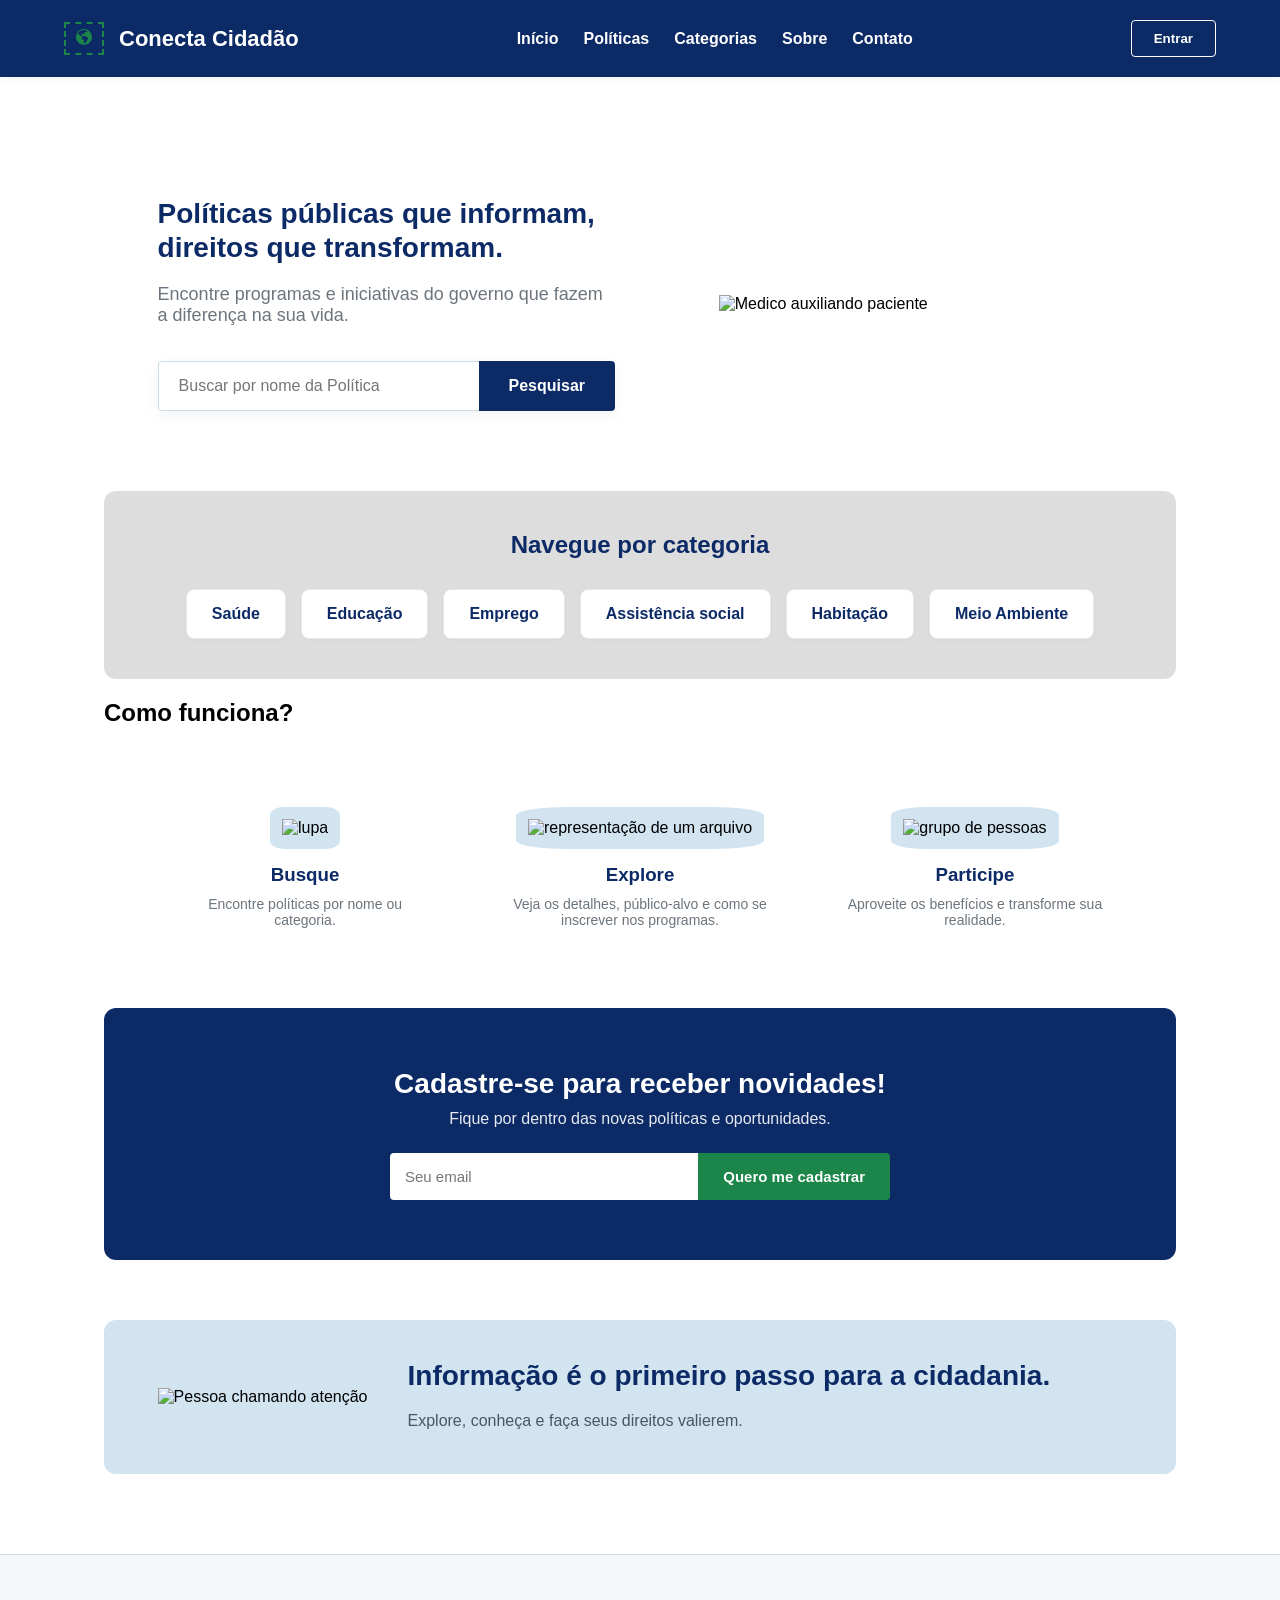
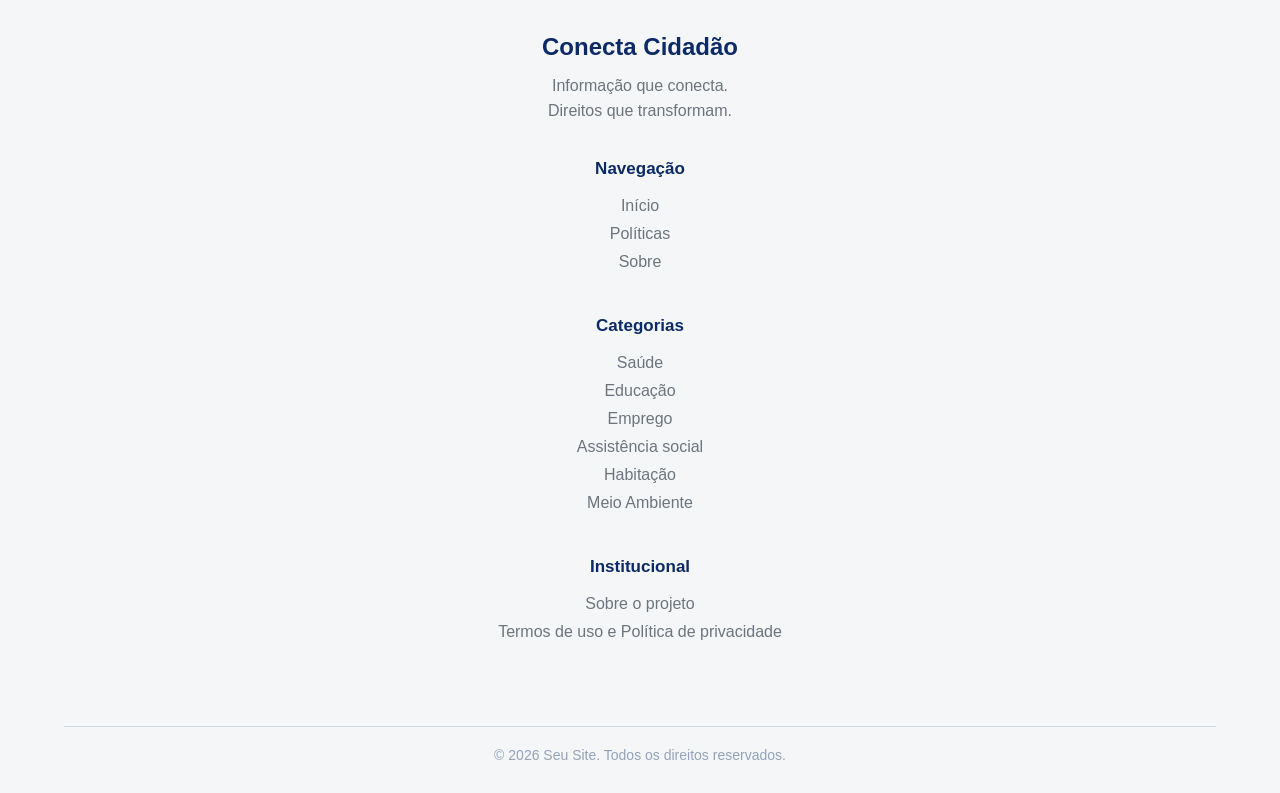
==== atividade-2-front/index.html @ ed6973dc "Add files via upload" ====
<!DOCTYPE html>
<html lang="pt-br">
<head>
    <meta charset="UTF-8">
    <meta name="viewport" content="width=device-width, initial-scale=1.0">
    <link rel="stylesheet" href="stylee.css">
    <title>Políticas Públicas</title>
</head>
<body>
    <!--menu -->
    <header>
        <div class="topo">
            <div class="logo-topo">
            <svg xmlns="http://www.w3.org/2000/svg" width="16" height="16" fill="currentColor" class="bi bi-globe-americas-fill" viewBox="0 0 16 16">
  <path fill-rule="evenodd" d="m8 0 .412.01A7.97 7.97 0 0 1 13.29 2a8.04 8.04 0 0 1 2.548 4.382 8 8 0 1 1-15.674 0 8 8 0 0 1 1.361-3.078A8 8 0 0 1 2.711 2 7.96 7.96 0 0 1 8 0m0 1a7 7 0 0 0-5.958 3.324C2.497 6.192 6.669 7.827 6.5 8c-.5.5-1.034.884-1 1.5.07 1.248 2.259.774 2.5 2 .202 1.032-1.051 3 0 3 1.5-.5 3.798-3.186 4-5 .138-1.242-2-2-3.5-2.5-.828-.276-1.055.648-1.5.5S4.5 5.5 5.5 5s1 0 1.5.5c1 .5.5-1 1-1.5.838-.838 3.16-1.394 3.605-2.001A6.97 6.97 0 0 0 8 1"/>
</svg>
            </div>
            <div class="title">
            <h1>Conecta Cidadão</h1>
            </div>
        </div>
        <nav class="menu-principal">
        <ul class="menu-itens">
            <li><a href="index.html">Início</a></li>
            <li><a href="politicas.html">Políticas</a></li>
            <li class="submenu">
                 <a href="categorias.html">Categorias</a>
                 <div class="submenu-conteudo">
                    <a href="categorias.html">Assistência Social</a>
                    <a href="categorias.html">Saúde</a>
                    <a href="categorias.html">Educação</a>
                    <a href="categorias.html">Segurança e cidadania</a>
                    <a href="categorias.html">Cultura</a>
                 </div>
            </li>
            <li><a href="sobre.html">Sobre</a></li>
            <li><a href="contato.html">Contato</a></li>
        </ul>
    </nav>
       <div class="botao-login">
            <button> <a href="login.html">Entrar</a></button>
       </div>
    </header>
    
    <!--banner tela inicial -->
    <main>
    <div class="banner">
        <div class="imagem-banner">
            <img src="../imagens/hospital.png" alt="Medico auxiliando paciente">
        </div>
        <div class="texto-banner">
            <h1>Políticas públicas que informam, <br> direitos que transformam.</h1>
            <p>Encontre programas e iniciativas do governo que fazem a diferença na sua vida.</p>
        
       <form action="/buscar" class="buscar-banner">
        <input type="search" name="buscar" id="campo-busca" placeholder="Buscar por nome da Política">
        <button type="submit">Pesquisar</button>
       </form>
       </div>
    </div>


    <!--menu com os icons-->
    <div class="menu-icons">
        <h2>Navegue por categoria</h2>
        <ul class="mini-menu">
            <li><a href="categorias.html">Saúde</a></li>
            <li><a href="categorias.html">Educação</a></li>
            <li><a href="categorias.html">Emprego</a></li>
            <li><a href="categorias.html">Assistência social</a></li>
            <li><a href="categorias.html">Habitação</a></li>
            <li><a href="categorias.html">Meio Ambiente</a></li>
        </ul>
    </div>

    <!--como funciona o site-->
    <section class="secao-funcionamento">
        <h2>Como funciona?</h2>
    <div class="funcionamento">
        <div class="busque">
            <img src="../imagens/lupa.png" alt="lupa">
            <h3>Busque</h3>
            <p>Encontre políticas por nome ou categoria.</p>
        </div>

        <div class="explore">
            <img src="../imagens/explorador-de-arquivos.png" alt="representação de um arquivo ">
            <h3>Explore</h3>
            <p>Veja os detalhes, público-alvo e como se inscrever nos programas.</p>
        </div>

        <div class="participe">
            <img src="../imagens/grupo.png" alt="grupo de pessoas">
            <h3>Participe</h3>
            <p>Aproveite os benefícios e transforme sua realidade.</p>
        </div>
    </div>
    </section>
    


    <!--secao para cadastro de  novidades-->
    <section class="secao-cadastro">
    <div class="cadastro-novidades">
        <h2>Cadastre-se para receber novidades!</h2>
        <p>Fique por dentro das novas políticas e oportunidades.</p>
        <form action="cadastro.html" class="inicio">
        <label for="campo-email"></label>
        <input type="email" name="email" id="campo-email" placeholder="Seu email">
        <button type="submit">Quero me cadastrar</button>
       </form>
    </div>
    </section>


    <!--lembrete de informação-->
    <section class="secao-lembrete">
    <div class="lembrete">
        <div class="texto-lembrete">
        <h2>Informação é o primeiro passo para a cidadania.</h2>
        <p>Explore, conheça e faça seus direitos valierem.</p>
        </div>
        <div class="imagem-lembrete">
        <img src="../imagens/e-mail.png" alt="Pessoa chamando atenção">
        </div>
    </div>
    </section>

    </main>


    <!--rodape-->
   <div class="roodape-geral">
        <div class="logo-rodape">
            <img src="#" alt="">
            <h2>Conecta Cidadão</h2>
            <p>Informação que conecta. <br> Direitos que transformam.</p>
        </div>
        <nav class="navegacao">
            <h3>Navegação</h3>
            <ul>
                <li><a href="index.html">Início</a></li>
                <li><a href="politicas.html">Políticas</a></li>
                <li><a href="sobre.html">Sobre</a></li>
            </ul>
        </nav>
        <nav class="categoria-rodape">
            <h3>Categorias</h3>
            <ul>
                <li><a href="categorias.html">Saúde</a></li>
                <li><a href="categorias.html">Educação</a></li>
                <li><a href="categorias.html">Emprego</a></li>
                <li><a href="categorias.html">Assistência social</a></li>
                <li><a href="categorias.html">Habitação</a></li>
                <li><a href="categorias.html">Meio Ambiente</a></li>
            </ul>
        </nav>
         <nav class="institucional-rodape">
            <h3>Institucional</h3>
            <ul>
                <li><a href="sobre.html">Sobre o projeto</a></li>
                <li><a href="termos.html">Termos de uso e Política de privacidade</a></li>
            </ul>
        </nav>
        <footer>
             <p class="copyright">&copy; 2026 Seu Site. Todos os direitos reservados.</p>
        </footer>
    </div>
</body>
</html>
---- atividade-2-front/stylee.css ----
@import url('https://fonts.cdnfonts.com/css/rawline');

/* RESET GLOBAL */
* {
    margin: 0;
    padding: 0;
    box-sizing: border-box;
    font-family: 'Rawline', sans-serif;
    text-decoration: none;
    list-style: none; 
}

body {
    background-color: #ffffff;
    display: block !important;
}

/* HEADER */
header {
    display: flex;
    justify-content: space-between;
    align-items: center;
    padding: 20px 5%;
    background-color: #0C2A66;
    box-shadow: 0 2px 10px rgba(0, 0, 0, 0.05);
    position: sticky;
    top: 0;
    z-index: 1000;
}

.topo {
    display: flex;
    align-items: center;
    gap: 15px;
}

.logo-topo {
    font-size: 12px;
    text-transform: uppercase;
    color: #1b854a;
    font-weight: bold;
    border: 2px dashed #1b854a;
    padding: 5px 10px;
}

.title h1 {
    font-size: 22px;
    color: #ffffff;
    font-weight: 800;
}

.menu-itens {
    display: flex;
    align-items: center;
    gap: 25px;
}

.menu-itens > li > a {
    color: #ffffff; 
    font-weight: 600;
    font-size: 16px;
    transition: color 0.3s;
}

.menu-itens > li > a:hover {
    color: #1b854a;
}

/* SUBMENU */
.submenu {
    position: relative;
}

.submenu-conteudo {
    display: none;
    position: absolute;
    top: 100%;
    left: 0;
    background-color: #ffffff;
    min-width: 220px;
    box-shadow: 0 4px 12px rgba(0,0,0,0.1);
    border-radius: 4px;
    padding: 10px 0;
    border-top: 10px solid transparent;
}

.menu-itens .submenu-conteudo a {
    color: #0C2A66 !important;
    padding: 10px 20px;
    display: block;
    font-size: 14px;
    font-weight: 500;
    transition: background 0.2s, color 0.2s;
}

.menu-itens .submenu-conteudo a:hover {
    background-color: #f4f6f8;
    color: #1b854a !important;
}

.submenu:hover .submenu-conteudo {
    display: block;
}

/* BOTÃO LOGIN (HEADER) */
.botao-login button {
    background-color: transparent;
    border: 1px solid #ffffff;
    border-radius: 4px;
    padding: 10px 22px;
    cursor: pointer;
    transition: all 0.3s;
}

.botao-login button a {
    color: #ffffff;
    font-weight: 600;
}

.botao-login button:hover {
    background-color: #1b854a;
    border-color: #1b854a;
}

/* BANNER */
.banner {
    padding: 80px 5%;
    max-width: 1200px;
    margin: 0 auto;
    text-align: left;
    display: flex;
    justify-content: space-between;
    align-items: center;
    gap: 50px;

}
.texto-banner {
    flex: 1;
}

.texto-banner h1 {
    order: 1;
    font-size: 52px;
    color: #0c2a66;
    line-height: 1.2;
    font-weight: 800;
    margin-bottom: 20px;
}

.texto-banner p {
    order: 1;
    font-size: 18px;
    color: #6c757d;
    margin-bottom: 35px;
    max-width: 600px;
}

.imagem-banner {
    order: 2;
    flex: 1;
    display: flex;
    justify-content: center;
}

.imagem-banner img {
    width: 100%;
    max-width: 350px;
}

/* FORMULÁRIO DE BUSCA */
.buscar-banner {
    display: flex;
    max-width: 600px;
    box-shadow: 0 4px 15px rgba(0, 0, 0, 0.05);
    border-radius: 4px;
    overflow: hidden;
}

.buscar-banner input {
    flex: 1;
    padding: 15px 20px;
    border: 1px solid #cbdce6;
    border-right: none;
    font-size: 16px;
    outline: none;
    border-radius: 4px 0 0 4px;
}

.buscar-banner button {
    background-color: #0c2a66;
    color: #ffffff;
    border: none;
    padding: 0 30px;
    font-size: 16px;
    font-weight: 600;
    cursor: pointer;
    transition: background 0.3s;
}

.buscar-banner button:hover {
    background-color: #1b854a;
}

/* CATEGORIAS / MINI ICONS */
.menu-icons {
    background-color: #dddddd;
    padding: 40px 5%;
    text-align: center;
    width: 100%;
    clear: both; 
    grid-column: 1 / -1;
    display: block;
    border-radius: 12px;
    margin-bottom: 20px;
}

.menu-icons h2 {
    color: #0c2a66;
    margin-bottom: 30px;
}

.mini-menu {
    display: flex;
    justify-content: center;
    flex-wrap: wrap;
    gap: 15px;
    max-width: 1000px;
    margin: 30px 0 auto;
    padding: 0;
}

.mini-menu li a {
    display: block;
    background-color: #ffffff;
    color: #0c2a66;
    padding: 15px 25px;
    border-radius: 8px;
    font-weight: 600;
    border: 1px solid #e2e8f0;
    box-shadow: 0 2px 5px rgba(0,0,0,0.02);
    transition: all 0.2s;
}

.mini-menu li a:hover {
    border-color: #1b854a;
    color: #1b854a;
    transform: translateY(-2px);
}

main > section {
    display: block !important;
    width: 100% !important;
    float: none !important;
    clear: both !important;
}
/* CARDS DE FUNCIONAMENTO */
.funcionamento {
    display: flex !important;
    flex-direction: row !important;
    justify-content: space-around;
    gap: 40px;
    max-width: 1200px;
    margin: 60px auto !important;
    padding: 0 5%;
    width: 100% !important;
    box-sizing: border-box;
  margin-bottom: 40px;
    
}

.funcionamento .busque,
.funcionamento .explore,
.funcionamento .participe {
    flex: 1;
    text-align: center;
    padding: 20px;
    display: block !important;
}

.funcionamento img {
    width: 90px;
    height: 90px;
    object-fit: contain;
    background-color: #d2e4f0;
    border-radius: 20%;
    padding: 12px; 
    margin-bottom: 15px;
}

.funcionamento h3 {
    color: #0c2a66;
    margin-bottom: 10px;
}

.funcionamento p {
    color: #6c757d;
    font-size: 14px;
}

/* CADASTRO DE NOVIDADES */
.cadastro-novidades {
    background-color: #0c2a66;
    color: #ffffff;
    text-align: center;
    padding: 60px 5%;       
    width: 100%;
    max-width: 100%;
    margin: 40px 0; 
    box-sizing: border-box;
    border-radius: 12px;
}

.cadastro-novidades h2 {
    font-size: 28px;
    margin-bottom: 10px;
    font-weight: 700;
}

.cadastro-novidades p {
    margin-bottom: 25px;
    opacity: 0.9;
    font-size: 16px;
}

.cadastro-novidades .inicio {
    display: flex;
    max-width: 500px;
    margin: 0 auto;
    width: 100%;
}

.cadastro-novidades input {
    flex: 1;
    padding: 15px;
    border: none;
    border-radius: 4px 0 0 4px;
    outline: none;
    font-size: 15px;
    color: #4a4a4a;
}

.cadastro-novidades button {
    background-color: #1b854a;
    color: #ffffff !important;
    border: none;
    padding: 0 25px;
    font-weight: 600;
    font-size: 15px;
    border-radius: 0 4px 4px 0;
    cursor: pointer;
    transition: background 0.3s;
    white-space: nowrap;
}

.cadastro-novidades button:hover {
    background-color: #137537;
}

/* LEMBRETE */
.lembrete {
    max-width: 1200px;
    margin: 60px auto 80px auto; 
    padding: 40px 5%;
    background-color: #d2e4f0;
    border-radius: 12px;
    display: flex;
    flex-direction: row-reverse; 
    justify-content: space-between;
    align-items: center;
    gap: 40px;
}


.texto-lembrete {
    flex: 1;
    text-align: left;
}

.lembrete h2 {
    color: #0c2a66;
    margin-bottom: 16px;
    font-size: 28px;
    font-weight: 800;
}

.lembrete p {
    color: #4a5568;
    font-size: 16px;
    line-height: 1.6;
}

.imagem-lembrete {
    display: flex;
    justify-content: center;
    align-items: center;
}

.imagem-lembrete img {
    width: 100%;
    max-width: 280px; 
    height: auto;
}

/* RODAPÉ GERAL */
.roodape-geral {
    background-color: #f4f6f8;
    border-top: 1px solid #cbdce6;

    padding: 60px 5% 30px;

    display: flex;
    justify-content: space-between;
    align-items: flex-start;

    gap: 50px;

    flex-wrap: wrap;
}

/* cada coluna */
.logo-rodape,
.navegacao,
.categoria-rodape,
.institucional-rodape {
    flex: 1;
    min-width: 180px;
}

/* logo */
.logo-rodape h2 {
    color: #0c2a66;
    margin-bottom: 12px;
    font-size: 24px;
}

.logo-rodape p {
    color: #6c757d;
    line-height: 1.6;
}

/* títulos */
.roodape-geral h3 {
    color: #0c2a66;
    margin-bottom: 18px;
    font-size: 17px;
}

/* listas */
.roodape-geral ul li {
    margin-bottom: 10px;
}

.roodape-geral ul li a {
    color: #6c757d;
    transition: color 0.3s;
}

.roodape-geral ul li a:hover {
    color: #1b854a;
}

/* copyright */
footer {
    width: 100%;

    margin-top: 40px;
    padding-top: 20px;

    border-top: 1px solid #cbdce6;

    text-align: center;

    color: #94a3b8;
    font-size: 14px;
}

/* SEÇÃO DE FORMULÁRIO / PÁGINA DE CADASTRO */
body > div:not(.roodape-geral) {
    max-width: 1100px;
    margin: 60px auto;
    padding: 0 5%;
    display: flex;
    background-color: #ffffff;
    box-shadow: 0 4px 20px rgba(0, 0, 0, 0.08);
    border-radius: 8px;
    overflow: hidden;
}

body > div:not(.roodape-geral) > div:first-child {
    flex: 1;
    background-color: #d2e4f0;
    display: flex;
    align-items: center;
    justify-content: center;
}

body > div:not(.roodape-geral) > div:first-child img {
    max-width: 80%;
    height: auto;
}

.form {
    flex: 1.2;
    padding: 40px;
}

.form-header {
    display: flex;
    justify-content: space-between;
    align-items: center;
    margin-bottom: 30px;
    border-bottom: 2px solid #f4f6f8;
    padding-bottom: 15px;
}

.form-header .title h1 {
    font-size: 28px;
    color: #0c2a66;
    font-weight: 800;
}

.login-button button {
    background-color: transparent;
    border: 1px solid #0c2a66;
    padding: 7px 15px;
    border-radius: 4px;
    cursor: pointer;
    transition: all 0.3s;
}

.login-button button a {
    color: #0c2a66;
    font-weight: 600;
    font-size: 14px;
}

.login-button button:hover {
    background-color: #0c2a66;
}

.login-button button:hover a {
    color: #ffffff;
}

/* GRID DE INPUTS */
.input-group {
    display: grid;
    grid-template-columns: 1fr 1fr;
    gap: 20px;
    margin-bottom: 25px;
}

.input-box {
    display: flex;
    flex-direction: column;
}

.input-box label {
    font-size: 14px;
    font-weight: 600;
    color: #0c2a66;
    margin-bottom: 6px;
}

.input-box input {
    padding: 12px;
    border: 1px solid #cbdce6;
    border-radius: 4px;
    font-size: 14px;
    color: #4a4a4a;
    outline: none;
    transition: border-color 0.2s;
}

.input-box input:focus {
    border-color: #1b854a;
}

/* GÊNERO (RADIO BUTTONS) */
.gender-inputs {
    margin-bottom: 30px;
}

.gender-title h6 {
    font-size: 15px;
    font-weight: 600;
    color: #0c2a66;
    margin-bottom: 12px;
}

.gender-group {
    display: grid;
    grid-template-columns: 1fr 1fr;
    gap: 12px;
}

.gender-input {
    display: flex;
    align-items: center;
    gap: 8px;
    background-color: #f8f9fa;
    padding: 10px 15px;
    border-radius: 4px;
    border: 1px solid #e2e8f0;
}

.gender-input input[type="radio"] {
    accent-color: #1b854a;
    cursor: pointer;
    width: 16px;
    height: 16px;
}

.gender-input label {
    font-size: 14px;
    color: #4a4a4a;
    cursor: pointer;
    user-select: none;
}

/* BOTÃO ENVIAR (CONTINUAR) */
.button button {
    width: 100%;
    background-color: #1b854a;
    border: none;
    padding: 14px;
    border-radius: 4px;
    cursor: pointer;
    transition: background 0.3s;
}

.button button a {
    color: #ffffff;
    font-size: 16px;
    font-weight: 600;
    display: block;
    width: 100%;
}

.button button:hover {
    background-color: #137537;
}

/* SEÇÃO PRINCIPAL (CONTEÚDO / POLÍTICA) */
main {
    max-width: 1200px;
    margin: 40px auto;
    padding: 0 5%;
    display: grid;
    grid-template-columns: 2fr 1fr;
    gap: 40px;
}

.texto-politica, 
.avisos, 
.direcionamento {
    grid-column: 1;
}

/* ==========================================================================
   4. DETALHES DA POLÍTICA & BLOCOS DE AVISO
   ========================================================================== */
/* Bloco de Descrição */
.texto-politica {
    background-color: #ffffff;
    padding: 35px;
    border-radius: 8px;
    box-shadow: 0 4px 15px rgba(0, 0, 0, 0.03);
    margin-bottom: 30px;
}

.texto-politica h2 {
    font-size: 28px;
    color: #0c2a66;
    margin-bottom: 15px;
    font-weight: 800;
}

.texto-politica p {
    font-size: 16px;
    color: #555555;
    line-height: 1.7;
}

/* Seção de Avisos (Público-Alvo, Inscrição, Prazos) */
.avisos {
    display: grid;
    grid-template-columns: repeat(3, 1fr);
    gap: 20px;
    margin-bottom: 30px;
}

.avisos > div {
    background-color: #ffffff;
    padding: 25px 20px;
    border-radius: 8px;
    text-align: center;
    box-shadow: 0 4px 15px rgba(0, 0, 0, 0.03);
    border-top: 4px solid #0c2a66; 
}


.avisos .inscricao { border-top-color: #1b854a; } 
.avisos .prazos { border-top-color: #0C2A66; }

.avisos img {
    width: 90px;
    height: 90px;
    background-color: #f4f6f8;
    border-radius: 10%;
    margin-bottom: 15px;
}

.avisos h1 {
    font-size: 16px;
    color: #0c2a66;
    margin-bottom: 10px;
    font-weight: 700;
}

.avisos p {
    font-size: 14px;
    color: #6c757d;
}

/* ==========================================================================
   5. BARRA LATERAL (RESUMO RÁPIDO)
   ========================================================================== */
.resumo {
    background-color: #ffffff;
    padding: 30px;
    border-radius: 8px;
    box-shadow: 0 4px 15px rgba(0, 0, 0, 0.03);
    align-self: start; 
}

.resumo h2 {
    font-size: 20px;
    color: #0c2a66;
    margin-bottom: 25px;
    font-weight: 800;
    border-bottom: 2px solid #f4f6f8;
    padding-bottom: 10px;
}

.resumo img {
    width: 70px;
    height: 70px;
    vertical-align: middle;
    margin-right: 8px;
    background-color: #d2e4f0;
    border-radius: 15%;
    display: inline-block;
}

.resumo h3 {
    font-size: 14px;
    color: #0c2a66;
    display: inline-block;
    vertical-align: middle;
    font-weight: 700;
}

.resumo p {
    font-size: 14px;
    color: #6c757d;
    margin-left: 30px;
}

.resumo hr {
    border: 0;
    border-top: 1px solid #f4f6f8;
    margin-bottom: 15px;
}

.resumo hr:last-of-type {
    display: none; 
}

/* ==========================================================================
   6. DIRECIONAMENTO / CADASTRO (CALL TO ACTION)
   ========================================================================== */
.direcionamento, .cadastro {
    background-color: #0c2a66;
    color: #ffffff;
    padding: 40px;
    border-radius: 8px;
    text-align: center;
    margin-top: 20px;
}

.direcionamento h2, .cadastro h2 {
    font-size: 24px;
    margin-bottom: 10px;
    font-weight: 700;
}

.direcionamento p, .cadastro p {
    font-size: 16px;
    margin-bottom: 25px;
    opacity: 0.9;
}

.direcionamento button, .cadastro button {
    background-color: #1b854a;
    border: none;
    padding: 14px 35px;
    border-radius: 4px;
    cursor: pointer;
    transition: background 0.3s;
}

.direcionamento button a, .cadastro button a {
    color: #ffffff;
    font-size: 16px;
    font-weight: 600;
    text-decoration: none;
}

.direcionamento button:hover, .cadastro button:hover {
    background-color: #137537;
}

/* ==========================================================================
   7. TELA DE LOGIN
   ========================================================================== */
.login-login {
    display: flex;
    justify-content: center;
    align-items: center;
    min-height: 100vh;
    padding: 40px 20px;
}

.login-principal {
    background-color: #ffffff;
    width: 100%;
    max-width: 420px;
    padding: 40px;
    border-radius: 8px;
    box-shadow: 0 4px 25px rgba(0, 0, 0, 0.06);
}

/* Título Login do Form */
form.login-principal h1 {
    font-size: 32px;
    color: #0c2a66;
    font-weight: 800;
    margin-bottom: 30px;
    text-align: center;
}

/* Estrutura dos campos com ícones internos */
.usuario, .senha-usuario {
    position: relative;
    margin-bottom: 20px;
}

.usuario input, .senha-usuario input {
    width: 100%;
    padding: 14px 16px 14px 45px;
    border: 1px solid #cbdce6;
    border-radius: 4px;
    font-size: 15px;
    color: #4a4a4a;
    outline: none;
    background-color: #ffffff;
    transition: border-color 0.2s, box-shadow 0.2s;
}

.usuario input:focus, .senha-usuario input:focus {
    border-color: #0c2a66;
    box-shadow: 0 0 0 3px rgba(12, 42, 102, 0.1);
}

/* Posicionamento dos SVGs dentro dos inputs */
.usuario svg, .senha-usuario svg {
    position: absolute;
    left: 16px;
    top: 50%;
    transform: translateY(-50%);
    color: #a0aec0;
    pointer-events: none; 
    transition: color 0.2s;
}

.usuario input:focus + svg, .senha-usuario input:focus + svg {
    color: #0c2a66; /
}

/* Opções de Lembrar senha e Esqueci minha senha */
.lembrar-senha {
    display: flex;
    justify-content: space-between;
    align-items: center;
    font-size: 14px;
    margin-bottom: 25px;
}

.lembrar-senha label {
    display: flex;
    align-items: center;
    gap: 8px;
    color: #6c757d;
    cursor: pointer;
    user-select: none;
}

.lembrar-senha input[type="checkbox"] {
    accent-color: #0c2a66; 
    width: 16px;
    height: 16px;
    cursor: pointer;
}

.lembrar-senha a {
    color: #0c2a66;
    font-weight: 600;
    text-decoration: none;
}

.lembrar-senha a:hover {
    color: #1b854a;
    text-decoration: underline;
}

/* Botão de Enviar Login (Azul Escuro da Marca) */
button.login-principal {
    width: 100%;
    background-color: #0c2a66;
    color: #ffffff;
    border: none;
    padding: 14px;
    font-size: 16px;
    font-weight: 600;
    border-radius: 4px;
    cursor: pointer;
    transition: background 0.3s;
    margin-bottom: 25px;
}

button.login-principal:hover {
    background-color: #1b854a; 
}

/* Texto de direcionamento para o Cadastro */
.direcionamento-cadastro {
    text-align: center;
    font-size: 14px;
    color: #6c757d;
    border-top: 1px solid #f4f6f8;
    padding-top: 20px;
}

.direcionamento-cadastro a {
    color: #1b854a;
    font-weight: 700;
    text-decoration: none;
}

.direcionamento-cadastro a:hover {
    color: #137537;
    text-decoration: underline;
}

/* ==========================================================================
   8. BANNER DA PÁGINA
   ========================================================================== */
.banner-politica {
    padding: 60px 5% 40px 5%;
    max-width: 1200px;
    margin: 0 auto;
    text-align: left;
}

.banner-politica h1 {
    font-size: 38px;
    color: #0c2a66;
    line-height: 1.2;
    font-weight: 800;
    margin-bottom: 15px;
}

.banner-politica p {
    font-size: 16px;
    color: #6c757d;
    max-width: 600px;
}

/* ==========================================================================
   9. SISTEMA DE FILTRO E BUSCA
   ========================================================================== */
.pesquisar-politicas {
    max-width: 1200px;
    margin: 0 auto 40px auto;
    padding: 0 5%;
    display: flex;
    align-items: center;
    flex-wrap: wrap;
    gap: 20px;
}

/* Caixa de Pesquisa */
.pesquisar-politicas form {
    display: flex;
    flex: 2;
    min-width: 300px;
    box-shadow: 0 2px 8px rgba(0, 0, 0, 0.04);
}

.pesquisar-politicas input[type="search"] {
    flex: 1;
    padding: 14px 20px;
    border: 1px solid #cbdce6;
    border-right: none;
    font-size: 15px;
    outline: none;
    border-radius: 4px 0 0 4px;
    background-color: #ffffff;
}

.pesquisar-politicas form button {
    background-color: #0c2a66;
    color: #ffffff;
    border: none;
    padding: 0 25px;
    font-size: 15px;
    font-weight: 600;
    cursor: pointer;
    border-radius: 0 4px 4px 0;
    transition: background 0.3s;
}

.pesquisar-politicas form button:hover {
    background-color: #1b854a;
}

/* Caixa de Seleção de Categorias (Select) */
.pesquisar-politicas label {
    font-size: 15px;
    font-weight: 600;
    color: #0c2a66;
    margin-left: auto; 
}

.pesquisar-politicas select {
    padding: 13px 20px;
    border: 1px solid #cbdce6;
    background-color: #ffffff;
    color: #4a4a4a;
    font-size: 15px;
    border-radius: 4px;
    outline: none;
    cursor: pointer;
    min-width: 200px;
    box-shadow: 0 2px 8px rgba(0, 0, 0, 0.04);
}

.pesquisar-politicas select:focus {
    border-color: #1b854a;
}

/* ==========================================================================
   10. GRID DOS CARDS DE CATEGORIAS
   ========================================================================== */
body > section:not(.roodape-geral) {
    max-width: 1200px;
    margin: 0 auto 80px auto;
    padding: 0 5%;
    display: grid;
    grid-template-columns: repeat(3, 1fr); 
    gap: 30px;
}

.card-categoria {
    background-color: #ffffff;
    border-radius: 8px;
    padding: 30px;
    box-shadow: 0 4px 15px rgba(0, 0, 0, 0.04);
    display: flex;
    flex-direction: column;
    border: 1px solid #e2e8f0;
    transition: transform 0.3s ease, box-shadow 0.3s ease;
}

.card-categoria:hover {
    transform: translateY(-5px);
    box-shadow: 0 8px 25px rgba(12, 42, 102, 0.08);
}

/* Ícone do Card */
.card-categoria img {
    width: 44px;
    height: 44px;
    background-color: #d2e4f0;
    border-radius: 50%;
    margin-bottom: 20px;
}

/* Nome da Categoria (Ex: Categoria Saúde) */
.card-categoria h3 {
    font-size: 13px;
    text-transform: uppercase;
    color: #1b854a;
    font-weight: 700;
    letter-spacing: 0.5px;
    margin-bottom: 8px;
    line-height: 1.3;
}

/* Título Principal da Política */
.card-categoria h2 {
    font-size: 20px;
    color: #0c2a66;
    font-weight: 800;
    margin-bottom: 12px;
    line-height: 1.4;
}

/* Descrição Interna */
.card-categoria p {
    font-size: 14px;
    color: #6c757d;
    margin-bottom: 25px;
    flex-grow: 1; 
}

/* Botão "Ver detalhes" */
.card-categoria button {
    background-color: transparent;
    border: 1px solid #0c2a66;
    border-radius: 4px;
    padding: 10px;
    width: 100%;
    cursor: pointer;
    transition: background 0.3s, border-color 0.3s;
}

.card-categoria button a {
    color: #0c2a66;
    font-weight: 600;
    font-size: 14px;
    display: block;
    width: 100%;
    text-decoration: none;
}

.card-categoria button:hover {
    background-color: #0c2a66;
}

.card-categoria button:hover a {
    color: #ffffff;
}



/* ==========================================================================
   3. SEÇÃO INTRODUTÓRIA (TITLE-SOBRE)
   ========================================================================== */
main {
    max-width: 1200px;
    margin: 40px auto 80px auto;
    padding: 0 5%;
}


main.main-institucional {
    max-width: 900px;
}

.title-sobre {
    background-color: #ffffff;
    padding: 40px;
    border-radius: 8px;
    box-shadow: 0 4px 15px rgba(0, 0, 0, 0.03);
    text-align: left;
}

.title-sobre img {
    width: 50px;
    height: 50px;
    background-color: #d2e4f0;
    border-radius: 50%;
    margin-bottom: 15px;
}

.title-sobre h1 {
    font-size: 32px;
    color: #0c2a66;
    font-weight: 800;
    margin-bottom: 15px;
}

.title-sobre hr {
    border: 0;
    height: 3px;
    background-color: #1b854a;
    width: 60px;
    margin-bottom: 20px;
}

.title-sobre p {
    font-size: 16px;
    color: #555555;
    line-height: 1.8;
}

/* Divisória principal entre a introdução e os cards */
main > hr {
    border: 0;
    border-top: 1px solid #cbdce6;
    margin: 40px 0;
}

/* ==========================================================================
   4. GRID DE PROGRAMAS (CARDS-SOBRE)
   ========================================================================== */
.cards-sobre {
    display: grid;
    grid-template-columns: repeat(3, 1fr);
    gap: 30px;
}

.cards-title {
    background-color: #ffffff;
    padding: 30px;
    border-radius: 8px;
    border-left: 4px solid #0c2a66;
    box-shadow: 0 4px 15px rgba(0, 0, 0, 0.03);
    transition: transform 0.3s ease, box-shadow 0.3s ease;
}

.cards-title:hover {
    transform: translateY(-5px);
    box-shadow: 0 8px 25px rgba(12, 42, 102, 0.06);
}

.cards-title h2 {
    font-size: 20px;
    color: #0c2a66;
    font-weight: 700;
    margin-bottom: 12px;
}

.cards-title p {
    font-size: 14px;
    color: #6c757d;
    line-height: 1.6;
}

.cards-sobre > hr {
    display: none;
}

.cards-sobre > p {
    grid-column: 1 / -1; 
    background-color: #0c2a66;
    color: #ffffff;
    padding: 30px;
    border-radius: 8px;
    text-align: center;
    font-size: 16px;
    font-weight: 500;
    margin-top: 20px;
    box-shadow: 0 4px 15px rgba(12, 42, 102, 0.1);
}

/* ==========================================================================
   5. BLOCOS INSTITUCIONAIS (TERMOS E PRIVACIDADE)
   ========================================================================== */
.termos-uso, .privacidade {
    background-color: #ffffff;
    padding: 40px;
    border-radius: 8px;
    box-shadow: 0 4px 15px rgba(0, 0, 0, 0.03);
    margin-bottom: 40px;
}

.termos-uso h1, .privacidade h1 {
    font-size: 28px;
    color: #0c2a66;
    font-weight: 800;
    margin-bottom: 30px;
    border-bottom: 2px solid #f4f6f8;
    padding-bottom: 15px;
}

.termos-uso ol, .privacidade ol {
    list-style-position: inside;
}

.termos-uso ol > li, .privacidade ol > li {
    margin-bottom: 30px;
    font-size: 18px;
    color: #0c2a66;
    font-weight: 700;
}

.termos-uso ol > li:last-child, .privacidade ol > li:last-child {
    margin-bottom: 0;
}

.termos-uso h2, .privacidade h2 {
    font-size: 18px;
    color: #0c2a66;
    display: inline;
    font-weight: 700;
}

.termos-uso p, .privacidade p {
    font-size: 15px;
    color: #555555;
    font-weight: 400;
    line-height: 1.7;
    margin-top: 10px; /* Aumentado para dar o espaçamento correto sem precisar usar <br> */
    text-align: justify;
}

/* ==========================================================================
   6. LISTAS INTERNAS E ALERTAS
   ========================================================================== */
.privacidade ul {
    list-style-type: square;
    margin-left: 20px;
    margin-top: 10px;
}

.privacidade ul li {
    font-size: 15px;
    color: #555555;
    font-weight: 400;
    margin-bottom: 12px;
    line-height: 1.6;
    padding-left: 5px;
}

.privacidade ul li:last-child {
    margin-bottom: 0;
}

.privacidade ol > li:nth-child(4) {
    background-color: #fff5f5;
    border-left: 4px solid #e53e3e;
    padding: 20px;
    border-radius: 0 4px 4px 0;
}

.privacidade ol > li:nth-child(4) h2 {
    color: #c53030;
}

.privacidade ol > li:nth-child(4) p {
    color: #9b2c2c;
}

/* ==========================================================================
   7. CSS DE LOGIN COMPLEMENTAR
   ========================================================================== */
.login {
    display: flex;
    justify-content: center;
    align-items: center;
    min-height: calc(100vh - 290px);
    padding: 40px 20px;
}

.login-principal {
    background-color: #ffffff;
    width: 100%;
    max-width: 420px;
    padding: 40px;
    border-radius: 8px;
    box-shadow: 0 4px 25px rgba(0, 0, 0, 0.06);
}


.funcionamento {
    display: flex;
    justify-content: center;
    align-items: flex-start;
    gap: 40px;

    flex-wrap: wrap; 
}
.secao-funcionamento,
.secao-cadastro {
    display: block !important;
    width: 100% !important;
}

.secao-cadastro {
    margin-top: 40px !important;
    clear: both !important;
}

main {
    display: block !important;
}
/* ==========================================================================
   8. MEDIA QUERIES (OTIMIZADAS E UNIFICADAS)
   ========================================================================== */

/* DISPOSITIVOS MÉDIOS (TABLETS - max-width: 992px) */
@media (max-width: 992px) {
    main {
        grid-template-columns: 1fr;
    }

    .texto-politica, 
    .avisos, 
    .direcionamento,
    .resumo {
        grid-column: 1;
    }

    .resumo {
        grid-row: auto;
    }

    .avisos {
        grid-template-columns: 1fr;
    }

    body > section:not(.roodape-geral) {
        grid-template-columns: repeat(2, 1fr);
    }

    .cards-sobre {
        grid-template-columns: repeat(2, 1fr);
    }
}

/* DISPOSITIVOS MÓVEIS (CELULARES - max-width: 768px) */
@media (max-width: 768px) {
    header {
        flex-direction: column;
        gap: 15px;
    }

    .menu-itens {
        flex-wrap: wrap;
        justify-content: center;
    }


    .banner {
        flex-direction: column;

        text-align: center;
    }

    .texto-banner h1 {
        font-size: 38px;
    }

}

    .banner h1, .banner-politica h1 {
        font-size: 28px;
    }

     .funcionamento {
        flex-direction: column;
        align-items: center;
    }

    .funcionamento .busque,
    .funcionamento .explore,
    .funcionamento .participe {
        max-width: 300px;
    }



    .roodape-geral {
        flex-direction: column;

        align-items: center;

        text-align: center;

        gap: 35px;
    }

    .logo-rodape,
    .navegacao,
    .categoria-rodape,
    .institucional-rodape {
        width: 100%;
        max-width: 300px;
    }

    footer {
        text-align: center;
    

    .login {
        padding: 20px 15px;
    }

    .login-principal {
        padding: 30px 20px;
    }

    .lembrar-senha {
        flex-direction: column;
        align-items: flex-start;
        gap: 12px;
    }

    .pesquisar-politicas {
        flex-direction: column;
        align-items: stretch;
    }

    .pesquisar-politicas label {
        margin-left: 0;
    }

    body > section:not(.roodape-geral) {
        grid-template-columns: 1fr;
        gap: 20px;
    }

    .title-sobre {
        padding: 25px 20px;
    }

    .title-sobre h1 {
        font-size: 26px;
    }

    .cards-sobre {
        grid-template-columns: 1fr;
        gap: 20px;
    }

    .cards-title {
        padding: 20px;
    }

    .termos-uso, .privacidade {
        padding: 25px 20px;
    }

    .termos-uso h1, .privacidade h1 {
        font-size: 24px;
    }

    .termos-uso h2, .privacidade h2 {
        font-size: 16px;
    }

    .termos-uso p, .privacidade p, .privacidade ul li {
        font-size: 14px;
        text-align: left; /* Remove o justificamento em telas pequenas */
    }
}
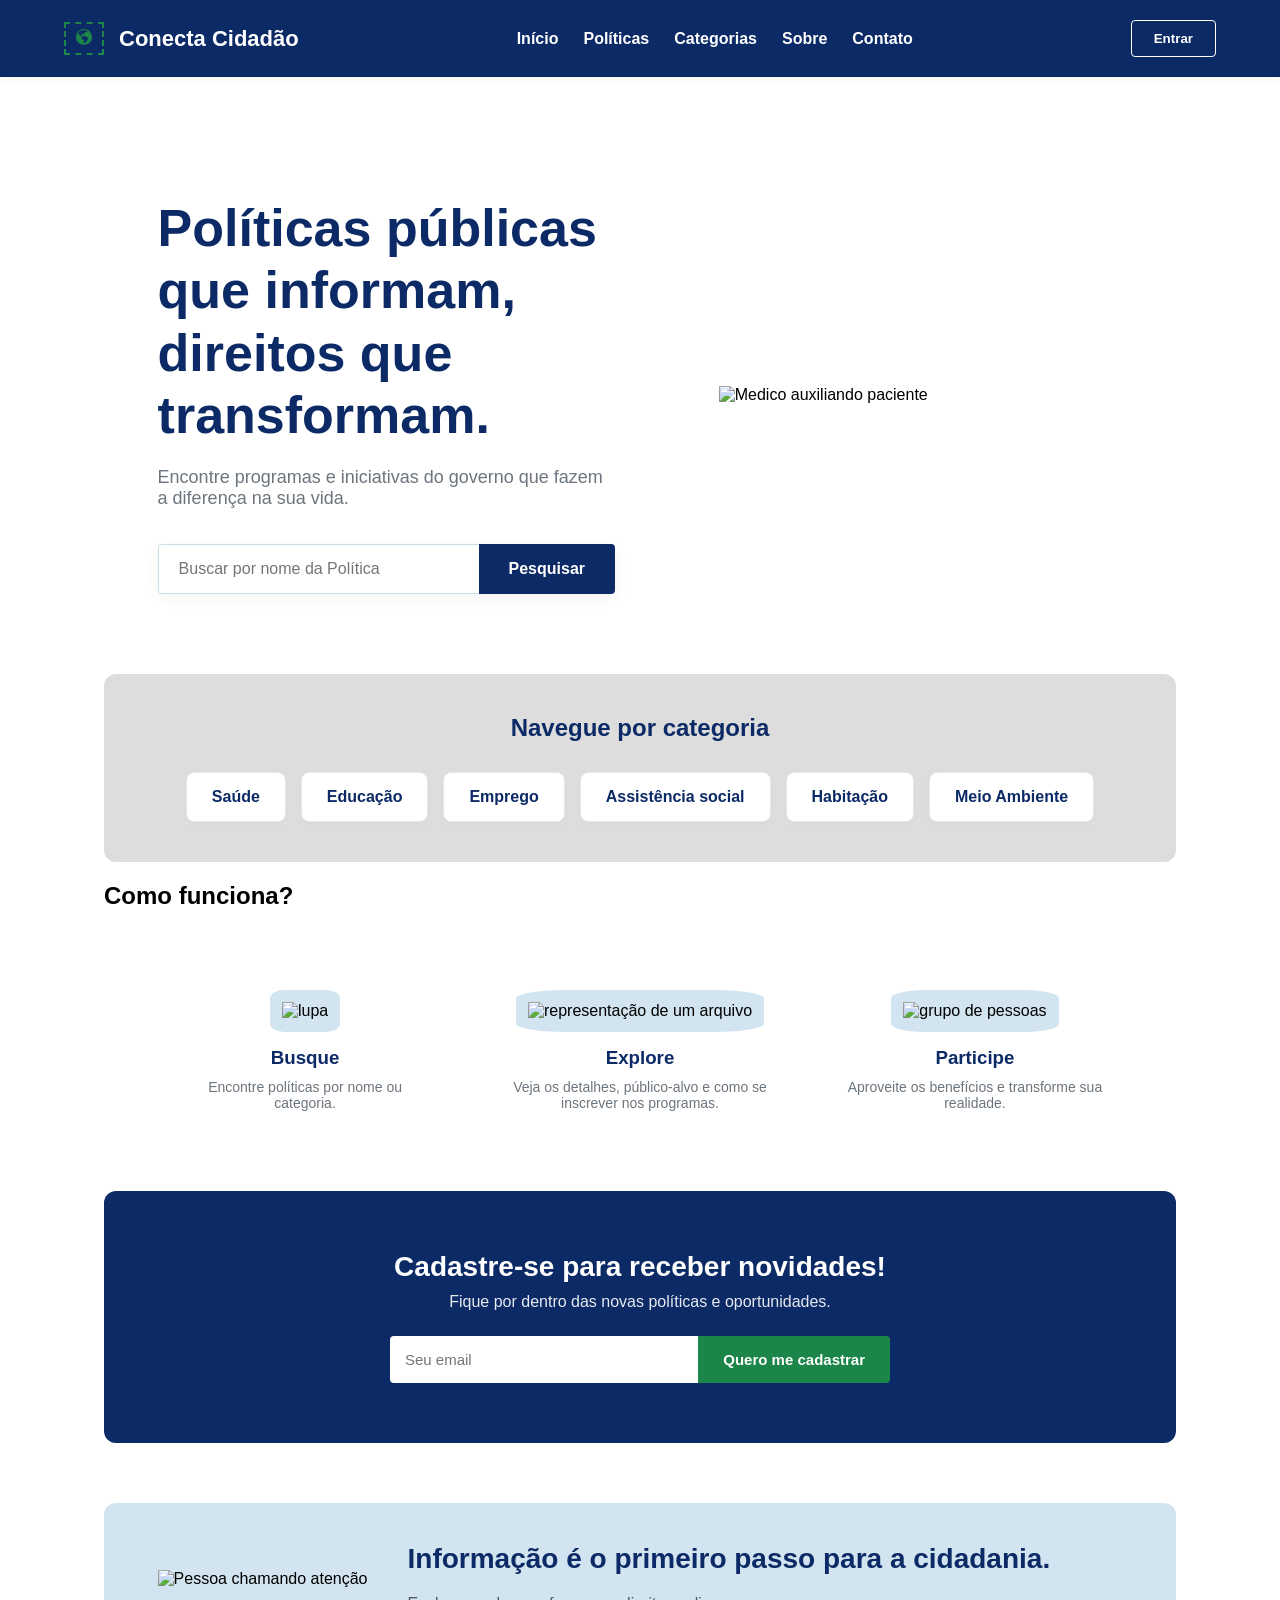
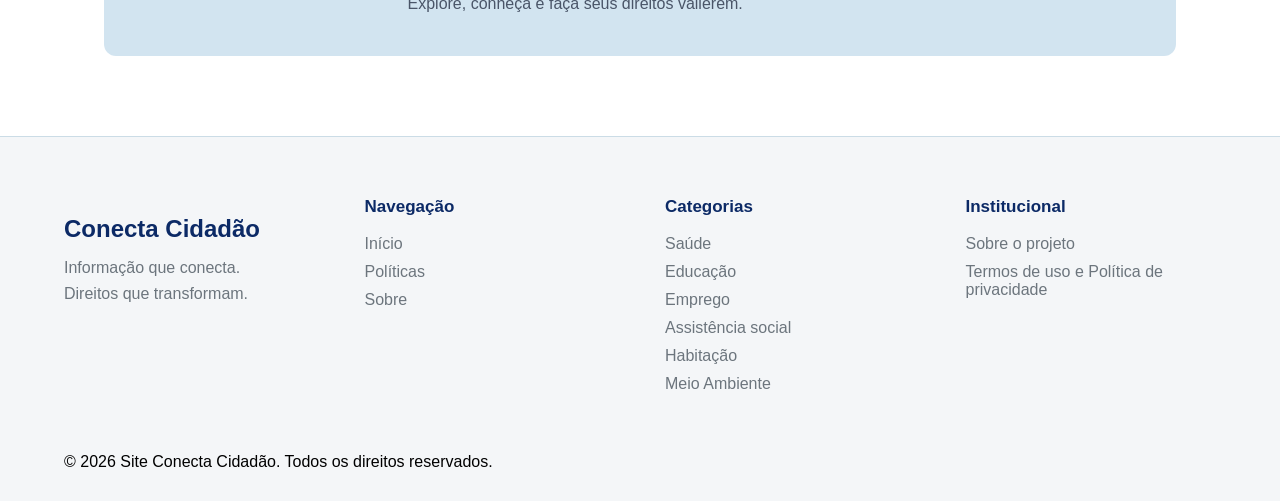
==== commit 549dad14: "Add files via upload" ====
--- a/atividade-2-front/index.html
+++ b/atividade-2-front/index.html
@@ -163,7 +163,7 @@
             </ul>
         </nav>
         <footer>
-             <p class="copyright">&copy; 2026 Seu Site. Todos os direitos reservados.</p>
+             <p class="copyright">&copy; 2026 Site Conecta Cidadão. Todos os direitos reservados.</p>
         </footer>
     </div>
 </body>
--- a/atividade-2-front/stylee.css
+++ b/atividade-2-front/stylee.css
@@ -406,19 +406,16 @@
 .roodape-geral {
     background-color: #f4f6f8;
     border-top: 1px solid #cbdce6;
-
     padding: 60px 5% 30px;
-
+    
     display: flex;
     justify-content: space-between;
     align-items: flex-start;
-
     gap: 50px;
-
     flex-wrap: wrap;
 }
 
-/* cada coluna */
+/* Cada coluna */
 .logo-rodape,
 .navegacao,
 .categoria-rodape,
@@ -427,7 +424,7 @@
     min-width: 180px;
 }
 
-/* logo */
+/* Logo */
 .logo-rodape h2 {
     color: #0c2a66;
     margin-bottom: 12px;
@@ -439,38 +436,111 @@
     line-height: 1.6;
 }
 
-/* títulos */
+/* Títulos das colunas */
 .roodape-geral h3 {
     color: #0c2a66;
     margin-bottom: 18px;
     font-size: 17px;
 }
 
-/* listas */
+/* Reset de listas e links */
+.roodape-geral ul {
+    list-style: none; /* Remove as bolinhas da lista */
+    padding: 0;
+    margin: 0;
+}
+
 .roodape-geral ul li {
     margin-bottom: 10px;
 }
 
 .roodape-geral ul li a {
     color: #6c757d;
+    text-decoration: none; /* Remove o sublinhado padrão */
     transition: color 0.3s;
 }
 
 .roodape-geral ul li a:hover {
     color: #1b854a;
-}
-
-/* copyright */
-footer {
+}.roodape-geral {
+    background-color: #f4f6f8;
+    border-top: 1px solid #cbdce6;
+    padding: 60px 5% 30px;
+    
+    display: flex;
+    justify-content: space-between;
+    align-items: flex-start;
+    gap: 50px;
+    flex-wrap: wrap;
+}
+
+/* Cada coluna */
+.logo-rodape,
+.navegacao,
+.categoria-rodape,
+.institucional-rodape {
+    flex: 1;
+    min-width: 180px;
+}
+
+/* Logo */
+.logo-rodape h2 {
+    color: #0c2a66;
+    margin-bottom: 12px;
+    font-size: 24px;
+}
+
+.logo-rodape p {
+    color: #6c757d;
+    line-height: 1.6;
+}
+
+/* Títulos das colunas */
+.roodape-geral h3 {
+    color: #0c2a66;
+    margin-bottom: 18px;
+    font-size: 17px;
+}
+
+/* Reset de listas e links */
+.roodape-geral ul {
+    list-style: none; /* Remove as bolinhas da lista */
+    padding: 0;
+    margin: 0;
+}
+
+.roodape-geral ul li {
+    margin-bottom: 10px;
+}
+
+.roodape-geral ul li a {
+    color: #6c757d;
+    text-decoration: none; /* Remove o sublinhado padrão */
+    transition: color 0.3s;
+}
+
+.roodape-geral ul li a:hover {
+    color: #1b854a;
+}
+
+/* Nova classe para o Copyright (Garante que ele fique centralizado embaixo) */
+.copyright-rodape {
     width: 100%;
-
-    margin-top: 40px;
-    padding-top: 20px;
-
+    background-color: #f4f6f8; /* Mantém a mesma cor de fundo */
+    padding: 20px 0;
     border-top: 1px solid #cbdce6;
-
     text-align: center;
-
+    color: #94a3b8;
+    font-size: 14px;
+}
+
+/* Nova classe para o Copyright (Garante que ele fique centralizado embaixo) */
+.copyright-rodape {
+    width: 100%;
+    background-color: #f4f6f8; /* Mantém a mesma cor de fundo */
+    padding: 20px 0;
+    border-top: 1px solid #cbdce6;
+    text-align: center;
     color: #94a3b8;
     font-size: 14px;
 }
@@ -1403,37 +1473,9 @@
    ========================================================================== */
 
 /* DISPOSITIVOS MÉDIOS (TABLETS - max-width: 992px) */
-@media (max-width: 992px) {
-    main {
-        grid-template-columns: 1fr;
-    }
-
-    .texto-politica, 
-    .avisos, 
-    .direcionamento,
-    .resumo {
-        grid-column: 1;
-    }
-
-    .resumo {
-        grid-row: auto;
-    }
-
-    .avisos {
-        grid-template-columns: 1fr;
-    }
-
-    body > section:not(.roodape-geral) {
-        grid-template-columns: repeat(2, 1fr);
-    }
-
-    .cards-sobre {
-        grid-template-columns: repeat(2, 1fr);
-    }
-}
-
-/* DISPOSITIVOS MÓVEIS (CELULARES - max-width: 768px) */
+/* DISPOSITIVOS MÓVEIS */
 @media (max-width: 768px) {
+
     header {
         flex-direction: column;
         gap: 15px;
@@ -1444,24 +1486,18 @@
         justify-content: center;
     }
 
-
     .banner {
         flex-direction: column;
-
         text-align: center;
     }
 
-    .texto-banner h1 {
-        font-size: 38px;
-    }
-
-}
-
-    .banner h1, .banner-politica h1 {
+    .texto-banner h1,
+    .banner h1,
+    .banner-politica h1 {
         font-size: 28px;
     }
 
-     .funcionamento {
+    .funcionamento {
         flex-direction: column;
         align-items: center;
     }
@@ -1472,15 +1508,10 @@
         max-width: 300px;
     }
 
-
-
     .roodape-geral {
         flex-direction: column;
-
         align-items: center;
-
         text-align: center;
-
         gap: 35px;
     }
 
@@ -1494,7 +1525,7 @@
 
     footer {
         text-align: center;
-    
+    }
 
     .login {
         padding: 20px 15px;
@@ -1541,20 +1572,25 @@
         padding: 20px;
     }
 
-    .termos-uso, .privacidade {
+    .termos-uso,
+    .privacidade {
         padding: 25px 20px;
     }
 
-    .termos-uso h1, .privacidade h1 {
+    .termos-uso h1,
+    .privacidade h1 {
         font-size: 24px;
     }
 
-    .termos-uso h2, .privacidade h2 {
+    .termos-uso h2,
+    .privacidade h2 {
         font-size: 16px;
     }
 
-    .termos-uso p, .privacidade p, .privacidade ul li {
+    .termos-uso p,
+    .privacidade p,
+    .privacidade ul li {
         font-size: 14px;
-        text-align: left; /* Remove o justificamento em telas pequenas */
+        text-align: left;
     }
 }
